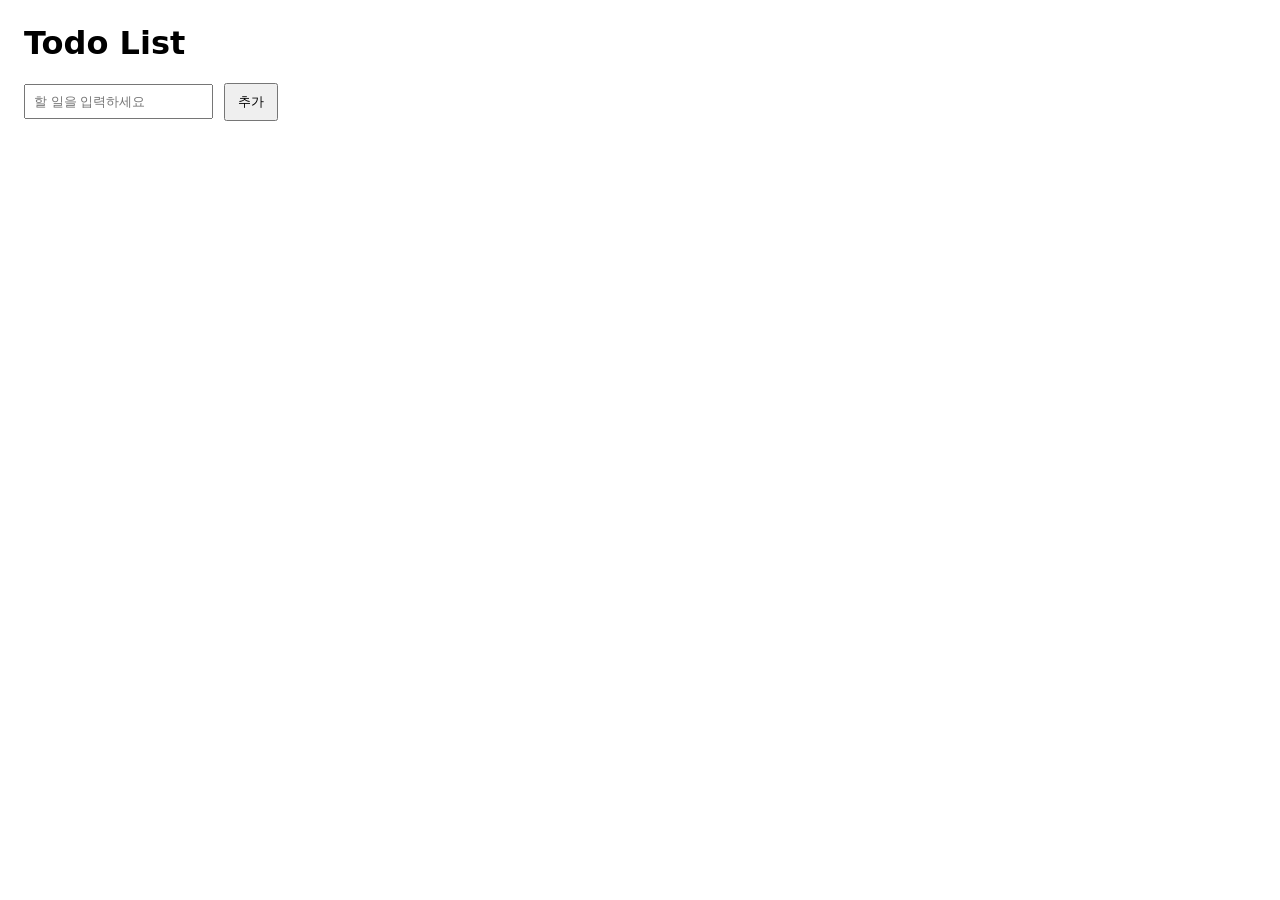
==== index.html @ 2855974f "feat: add todo list starter" ====
<!doctype html>
<html lang="ko">
  <head>
    <meta charset="UTF-8" />
    <meta name="viewport" content="width=device-width, initial-scale=1.0" />
    <title>Todo List</title>

    <!-- style.css 연결 -->
    <link rel="stylesheet" href="style.css" />
  </head>
  <body>
    <!-- 화면에 보일 제목 -->
    <h1>Todo List</h1>

    <!-- 할 일 입력창 + 추가 버튼 -->
    <input id="todoInput" type="text" placeholder="할 일을 입력하세요" />
    <button id="addBtn">추가</button>

    <!-- 할 일 목록이 쌓일 영역 -->
    <ul id="todoList"></ul>

    <!-- app.js 연결: defer를 붙이면 HTML 파싱이 끝난 뒤 실행되어 DOM을 안전하게 다룰 수 있어요 -->
    <script src="app.js" defer></script>
  </body>
</html>
---- style.css ----
/* 전체 기본 글꼴/여백 */
body {
  font-family: system-ui, sans-serif;
  margin: 24px;
}

/* 입력창/버튼 크기만 살짝 */
input {
  padding: 8px;
}

button {
  padding: 8px 12px;
  margin-left: 6px;
  cursor: pointer;
}

/* 목록 간격 */
li {
  margin-top: 8px;
}
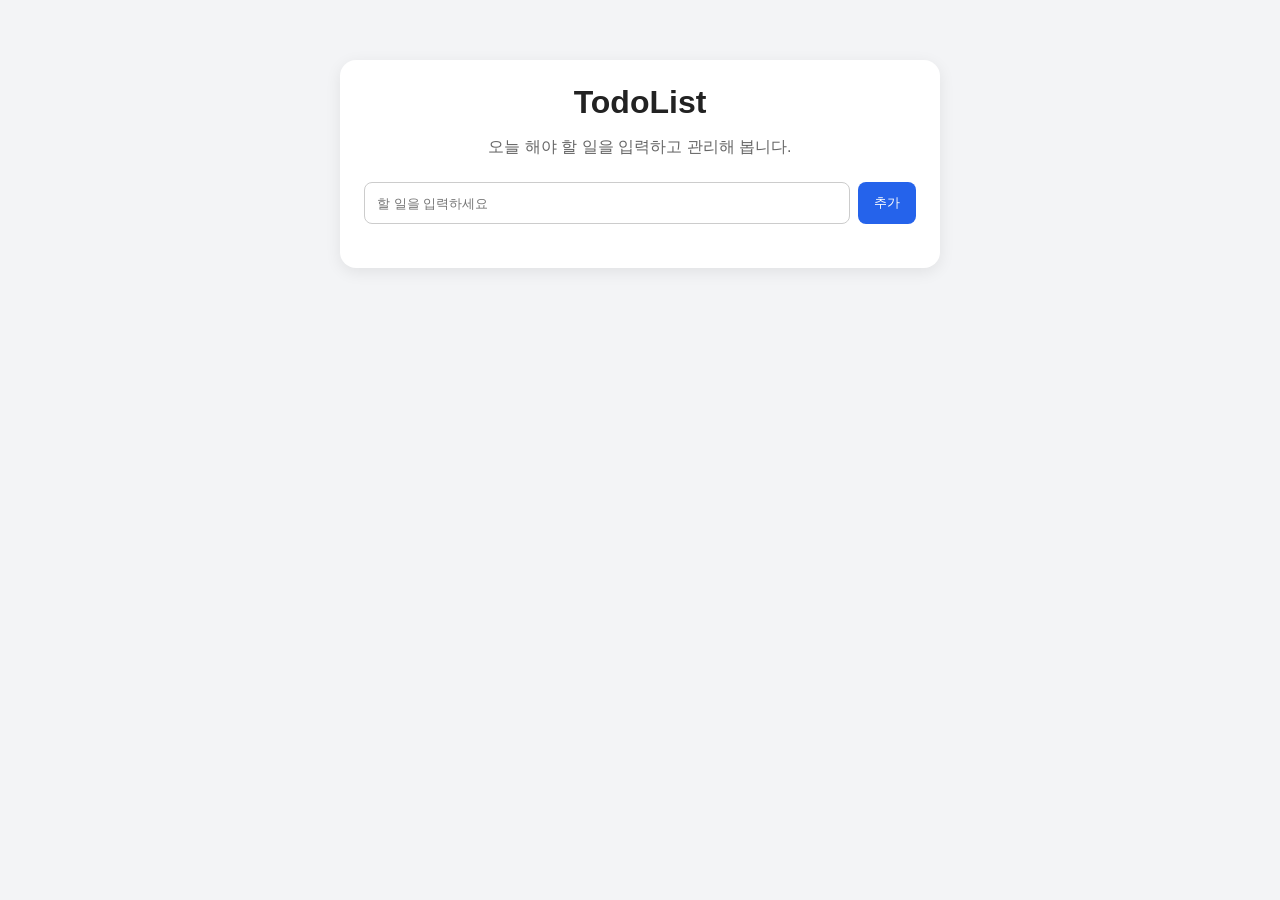
==== commit 293a922f: "feat: add README.md" ====
--- a/index.html
+++ b/index.html
@@ -1,25 +1,35 @@
-<!doctype html>
+<!DOCTYPE html>
 <html lang="ko">
-  <head>
-    <meta charset="UTF-8" />
-    <meta name="viewport" content="width=device-width, initial-scale=1.0" />
-    <title>Todo List</title>
+<head>
+  <meta charset="UTF-8">
+  <meta name="viewport" content="width=device-width, initial-scale=1.0">
+  <title>TodoList 실습</title>
 
-    <!-- style.css 연결 -->
-    <link rel="stylesheet" href="style.css" />
-  </head>
-  <body>
-    <!-- 화면에 보일 제목 -->
-    <h1>Todo List</h1>
+  <!-- CSS 파일 연결 -->
+  <link rel="stylesheet" href="style.css">
 
-    <!-- 할 일 입력창 + 추가 버튼 -->
-    <input id="todoInput" type="text" placeholder="할 일을 입력하세요" />
-    <button id="addBtn">추가</button>
+  <!-- JavaScript 파일 연결 -->
+  <!-- defer는 HTML을 먼저 읽은 뒤 JavaScript를 실행하게 한다. -->
+  <script src="app.js" defer></script>
+</head>
+<body>
+  <main class="container">
+    <h1>TodoList</h1>
+    <p class="description">오늘 해야 할 일을 입력하고 관리해 봅니다.</p>
 
-    <!-- 할 일 목록이 쌓일 영역 -->
-    <ul id="todoList"></ul>
+    <!-- 할 일 입력 폼 -->
+    <form id="todoForm" class="todo-form">
+      <input
+        type="text"
+        id="todoInput"
+        placeholder="할 일을 입력하세요"
+        autocomplete="off"
+      >
+      <button type="submit">추가</button>
+    </form>
 
-    <!-- app.js 연결: defer를 붙이면 HTML 파싱이 끝난 뒤 실행되어 DOM을 안전하게 다룰 수 있어요 -->
-    <script src="app.js" defer></script>
-  </body>
+    <!-- 할 일 목록이 출력될 영역 -->
+    <ul id="todoList" class="todo-list"></ul>
+  </main>
+</body>
 </html>
--- a/style.css
+++ b/style.css
@@ -1,21 +1,105 @@
-/* 전체 기본 글꼴/여백 */
-body {
-  font-family: system-ui, sans-serif;
-  margin: 24px;
+/* 모든 요소의 크기 계산 방식을 통일한다. */
+* {
+  box-sizing: border-box;
 }
 
-/* 입력창/버튼 크기만 살짝 */
-input {
-  padding: 8px;
+body {
+  margin: 0;
+  font-family: Arial, "맑은 고딕", sans-serif;
+  background-color: #f3f4f6;
+  color: #222;
 }
 
-button {
-  padding: 8px 12px;
-  margin-left: 6px;
+/* 전체 앱 영역 */
+.container {
+  width: 90%;
+  max-width: 600px;
+  margin: 60px auto;
+  padding: 24px;
+  background-color: white;
+  border-radius: 16px;
+  box-shadow: 0 4px 16px rgba(0, 0, 0, 0.08);
+}
+
+h1 {
+  margin: 0;
+  text-align: center;
+}
+
+.description {
+  text-align: center;
+  color: #666;
+}
+
+/* 입력 폼 */
+.todo-form {
+  display: flex;
+  gap: 8px;
+  margin-top: 24px;
+}
+
+.todo-form input {
+  flex: 1;
+  padding: 12px;
+  border: 1px solid #ccc;
+  border-radius: 8px;
+}
+
+.todo-form button {
+  padding: 12px 16px;
+  border: none;
+  border-radius: 8px;
+  color: white;
+  background-color: #2563eb;
   cursor: pointer;
 }
 
-/* 목록 간격 */
-li {
-  margin-top: 8px;
+/* 할 일 목록 */
+.todo-list {
+  padding: 0;
+  margin-top: 20px;
+  list-style: none;
+}
+
+/* 할 일 1개 항목 */
+.todo-item {
+  display: flex;
+  justify-content: space-between;
+  align-items: center;
+  gap: 12px;
+
+  margin-bottom: 10px;
+  padding: 12px;
+
+  border: 1px solid #ddd;
+  border-radius: 10px;
+  background-color: #ffffff;
+}
+
+/* 완료된 할 일 */
+.todo-item.done span {
+  color: #999;
+  text-decoration: line-through;
+}
+
+/* 완료, 삭제 버튼 영역 */
+.todo-actions {
+  display: flex;
+  gap: 6px;
+}
+
+.todo-actions button {
+  padding: 6px 10px;
+  border: none;
+  border-radius: 6px;
+  cursor: pointer;
+}
+
+.done-button {
+  background-color: #e5e7eb;
+}
+
+.delete-button {
+  color: white;
+  background-color: #ef4444;
 }
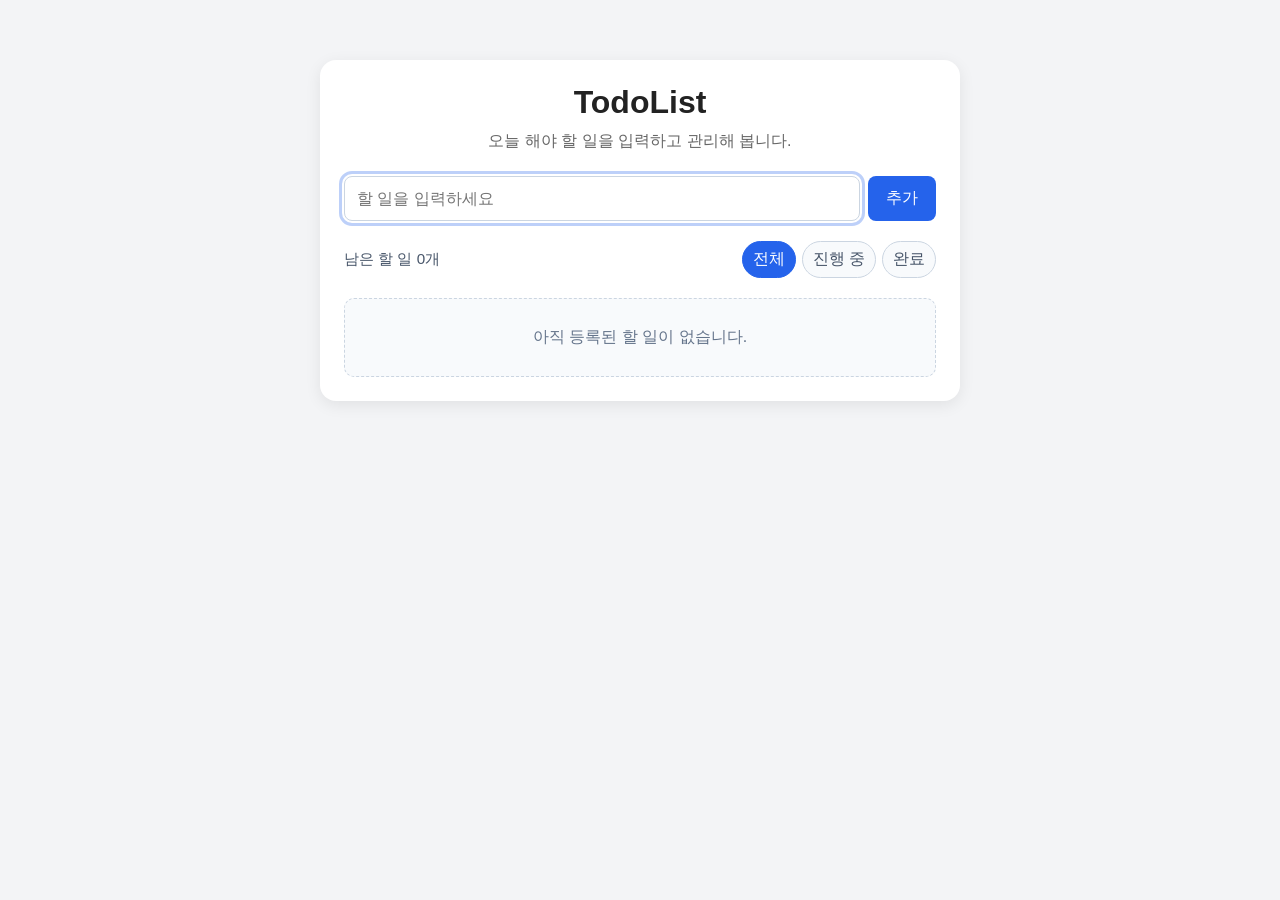
==== commit 30ab7662: "feat: UPDATE Version 2." ====
--- a/index.html
+++ b/index.html
@@ -3,33 +3,50 @@
 <head>
   <meta charset="UTF-8">
   <meta name="viewport" content="width=device-width, initial-scale=1.0">
-  <title>TodoList 실습</title>
+  <meta name="description" content="할 일을 추가하고 완료 상태를 관리하는 간단한 TodoList 앱">
+  <title>TodoList</title>
 
-  <!-- CSS 파일 연결 -->
   <link rel="stylesheet" href="style.css">
-
-  <!-- JavaScript 파일 연결 -->
-  <!-- defer는 HTML을 먼저 읽은 뒤 JavaScript를 실행하게 한다. -->
   <script src="app.js" defer></script>
 </head>
 <body>
   <main class="container">
-    <h1>TodoList</h1>
-    <p class="description">오늘 해야 할 일을 입력하고 관리해 봅니다.</p>
+    <header class="app-header">
+      <h1>TodoList</h1>
+      <p class="description">오늘 해야 할 일을 입력하고 관리해 봅니다.</p>
+    </header>
 
-    <!-- 할 일 입력 폼 -->
-    <form id="todoForm" class="todo-form">
+    <form id="todoForm" class="todo-form" novalidate>
+      <label class="sr-only" for="todoInput">할 일</label>
       <input
         type="text"
         id="todoInput"
         placeholder="할 일을 입력하세요"
         autocomplete="off"
+        maxlength="100"
+        required
       >
       <button type="submit">추가</button>
     </form>
 
-    <!-- 할 일 목록이 출력될 영역 -->
-    <ul id="todoList" class="todo-list"></ul>
+    <section class="todo-toolbar" aria-label="할 일 목록 도구">
+      <p id="remainingCount" class="remaining-count">남은 할 일 0개</p>
+
+      <div id="todoFilters" class="todo-filters" role="group" aria-label="할 일 필터">
+        <button type="button" data-filter="all" aria-pressed="true">전체</button>
+        <button type="button" data-filter="active" aria-pressed="false">진행 중</button>
+        <button type="button" data-filter="completed" aria-pressed="false">완료</button>
+      </div>
+    </section>
+
+    <ul id="todoList" class="todo-list" aria-label="할 일 목록"></ul>
+
+    <p id="statusMessage" class="sr-only" role="status" aria-live="polite"></p>
   </main>
+
+  <div id="undoToast" class="undo-toast" role="status" aria-live="polite" hidden>
+    <span id="undoMessage">할 일을 삭제했습니다.</span>
+    <button id="undoButton" type="button">실행 취소</button>
+  </div>
 </body>
-</html>+</html>
--- a/style.css
+++ b/style.css
@@ -3,32 +3,67 @@
   box-sizing: border-box;
 }
 
+:root {
+  font-family: Arial, "맑은 고딕", sans-serif;
+  color: #222;
+  background-color: #f3f4f6;
+}
+
 body {
+  min-width: 320px;
   margin: 0;
-  font-family: Arial, "맑은 고딕", sans-serif;
-  background-color: #f3f4f6;
-  color: #222;
+}
+
+button,
+input {
+  font: inherit;
+}
+
+button {
+  cursor: pointer;
+}
+
+button:focus-visible,
+input:focus-visible {
+  outline: 3px solid rgba(37, 99, 235, 0.3);
+  outline-offset: 2px;
+}
+
+[hidden] {
+  display: none !important;
+}
+
+.sr-only {
+  position: absolute;
+  width: 1px;
+  height: 1px;
+  padding: 0;
+  margin: -1px;
+  overflow: hidden;
+  clip: rect(0, 0, 0, 0);
+  white-space: nowrap;
+  border: 0;
 }
 
 /* 전체 앱 영역 */
 .container {
-  width: 90%;
-  max-width: 600px;
+  width: min(90%, 640px);
   margin: 60px auto;
   padding: 24px;
-  background-color: white;
+  background-color: #fff;
   border-radius: 16px;
   box-shadow: 0 4px 16px rgba(0, 0, 0, 0.08);
 }
 
-h1 {
+.app-header h1 {
   margin: 0;
   text-align: center;
 }
 
 .description {
+  margin: 10px 0 0;
+  color: #666;
   text-align: center;
-  color: #666;
 }
 
 /* 입력 폼 */
@@ -40,66 +75,206 @@
 
 .todo-form input {
   flex: 1;
+  min-width: 0;
   padding: 12px;
-  border: 1px solid #ccc;
+  border: 1px solid #cbd5e1;
   border-radius: 8px;
 }
 
+.todo-form input[aria-invalid="true"] {
+  border-color: #dc2626;
+}
+
 .todo-form button {
-  padding: 12px 16px;
-  border: none;
+  flex: 0 0 auto;
+  padding: 12px 18px;
+  color: #fff;
+  background-color: #2563eb;
+  border: 0;
   border-radius: 8px;
-  color: white;
+}
+
+.todo-form button:hover {
+  background-color: #1d4ed8;
+}
+
+/* 목록 도구 */
+.todo-toolbar {
+  display: flex;
+  align-items: center;
+  justify-content: space-between;
+  gap: 16px;
+  margin-top: 20px;
+}
+
+.remaining-count {
+  margin: 0;
+  color: #475569;
+  font-size: 0.95rem;
+}
+
+.todo-filters {
+  display: flex;
+  gap: 6px;
+}
+
+.todo-filters button {
+  padding: 7px 10px;
+  color: #475569;
+  background-color: #f8fafc;
+  border: 1px solid #cbd5e1;
+  border-radius: 999px;
+}
+
+.todo-filters button[aria-pressed="true"] {
+  color: #fff;
   background-color: #2563eb;
-  cursor: pointer;
+  border-color: #2563eb;
 }
 
 /* 할 일 목록 */
 .todo-list {
   padding: 0;
-  margin-top: 20px;
+  margin: 20px 0 0;
   list-style: none;
 }
 
-/* 할 일 1개 항목 */
 .todo-item {
   display: flex;
+  align-items: center;
   justify-content: space-between;
-  align-items: center;
   gap: 12px;
-
   margin-bottom: 10px;
   padding: 12px;
-
+  background-color: #fff;
   border: 1px solid #ddd;
   border-radius: 10px;
-  background-color: #ffffff;
-}
-
-/* 완료된 할 일 */
-.todo-item.done span {
-  color: #999;
+}
+
+.todo-content {
+  flex: 1;
+  min-width: 0;
+}
+
+.todo-title {
+  display: block;
+  overflow-wrap: anywhere;
+  line-height: 1.45;
+}
+
+.todo-item.done .todo-title {
+  color: #8a8a8a;
   text-decoration: line-through;
 }
 
-/* 완료, 삭제 버튼 영역 */
 .todo-actions {
   display: flex;
+  flex: 0 0 auto;
   gap: 6px;
 }
 
 .todo-actions button {
-  padding: 6px 10px;
-  border: none;
+  padding: 7px 10px;
+  border: 0;
   border-radius: 6px;
-  cursor: pointer;
 }
 
 .done-button {
-  background-color: #e5e7eb;
+  color: #1e3a8a;
+  background-color: #dbeafe;
+}
+
+.edit-button {
+  color: #3f3f46;
+  background-color: #e4e4e7;
 }
 
 .delete-button {
-  color: white;
+  color: #fff;
   background-color: #ef4444;
-}+}
+
+.save-button {
+  color: #fff;
+  background-color: #16a34a;
+}
+
+.cancel-button {
+  color: #3f3f46;
+  background-color: #e4e4e7;
+}
+
+.todo-edit-input {
+  width: 100%;
+  padding: 8px 10px;
+  border: 1px solid #94a3b8;
+  border-radius: 6px;
+}
+
+.empty-state {
+  padding: 28px 16px;
+  color: #64748b;
+  text-align: center;
+  background-color: #f8fafc;
+  border: 1px dashed #cbd5e1;
+  border-radius: 10px;
+}
+
+/* 삭제 실행 취소 */
+.undo-toast {
+  position: fixed;
+  right: 24px;
+  bottom: 24px;
+  display: flex;
+  align-items: center;
+  gap: 16px;
+  max-width: calc(100% - 48px);
+  padding: 12px 16px;
+  color: #fff;
+  background-color: #1f2937;
+  border-radius: 10px;
+  box-shadow: 0 8px 24px rgba(0, 0, 0, 0.2);
+}
+
+.undo-toast button {
+  padding: 6px 8px;
+  color: #bfdbfe;
+  background: transparent;
+  border: 0;
+  font-weight: 700;
+}
+
+@media (max-width: 560px) {
+  .container {
+    width: calc(100% - 24px);
+    margin: 20px auto;
+    padding: 18px;
+  }
+
+  .todo-form,
+  .todo-toolbar,
+  .todo-item {
+    align-items: stretch;
+  }
+
+  .todo-form,
+  .todo-toolbar {
+    flex-direction: column;
+  }
+
+  .todo-actions {
+    flex-wrap: wrap;
+  }
+
+  .todo-actions button {
+    flex: 1;
+  }
+
+  .undo-toast {
+    right: 12px;
+    bottom: 12px;
+    left: 12px;
+    max-width: none;
+    justify-content: space-between;
+  }
+}
